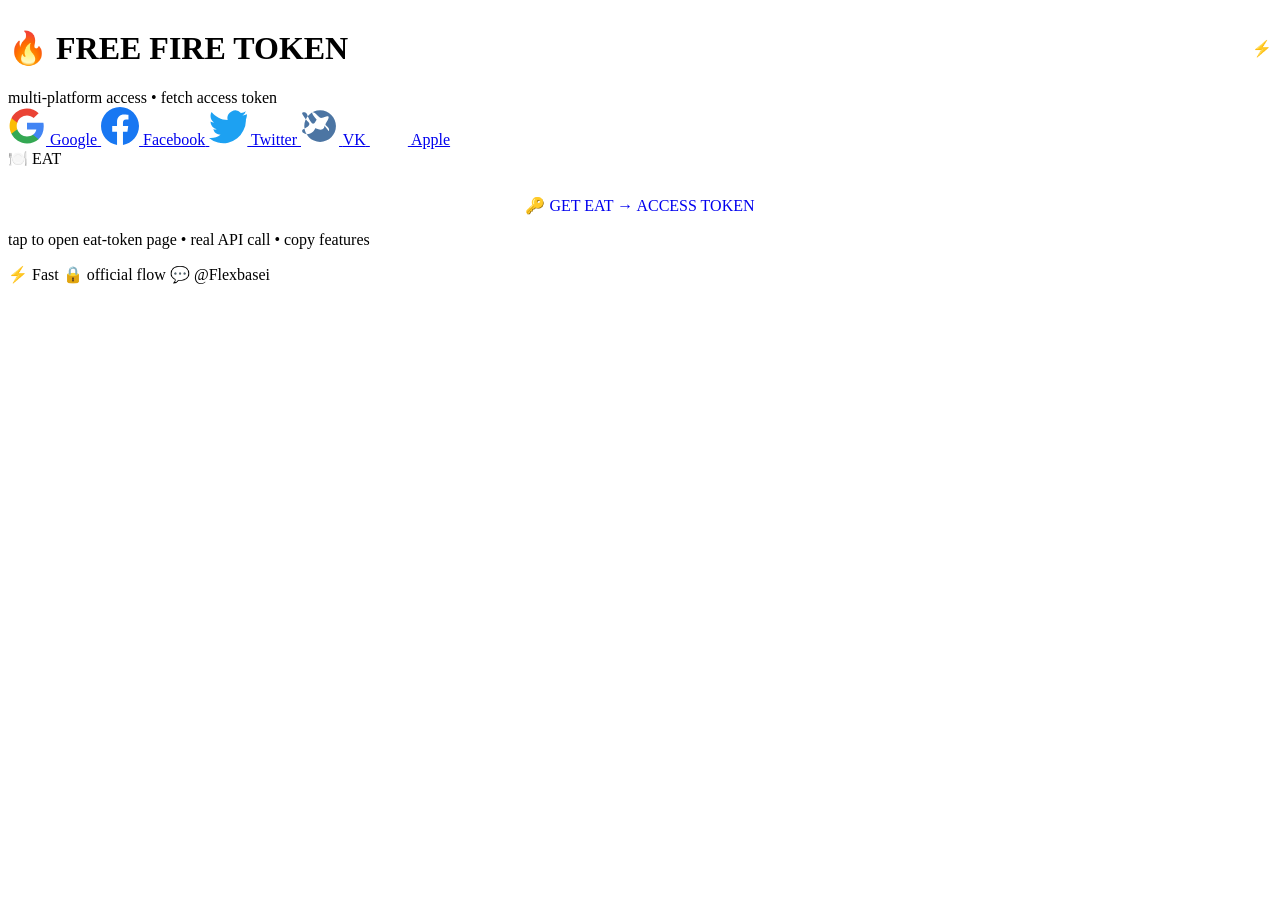
==== templates/index.html @ 01baafd7 "Create index.html" ====
<!DOCTYPE html>
<html lang="en">
<head>
    <meta charset="UTF-8">
    <meta name="viewport" content="width=device-width, initial-scale=1.0, maximum-scale=1.0, user-scalable=yes">
    <title>FreeFire · Access Token</title>
    <link rel="stylesheet" href="{{ url_for('static', filename='style.css') }}">
</head>
<body>
    <div class="card">
        <div style="display: flex; align-items: center; justify-content: space-between;">
            <h1>🔥 FREE FIRE <span class="badge">TOKEN</span></h1>
            <div class="emoji-large">⚡</div>
        </div>
        <div class="sub">multi‑platform access • fetch access token</div>

        <!-- platform buttons with logos -->
        <div class="platform-grid">
            <!-- Google (platform 8) -->
            <a class="platform-btn" href="https://auth.garena.com/universal/oauth?platform=8&response_type=code&locale=en-SG&client_id=100067&redirect_uri=https://api.ff.garena.co.id/auth/auth/callback_n?site=https://api-ticket.ff.gameid.garena.co.id/oauth/callback_redirect/">
                <svg viewBox="0 0 24 24" width="38" height="38"><path d="M22.56 12.25c0-.78-.07-1.53-.2-2.25H12v4.26h5.92c-.26 1.37-1.04 2.53-2.21 3.31v2.77h3.57c2.08-1.92 3.28-4.74 3.28-8.09z" fill="#4285F4"/><path d="M12 23c2.97 0 5.46-.98 7.28-2.66l-3.57-2.77c-.98.66-2.23 1.06-3.71 1.06-2.86 0-5.29-1.93-6.16-4.53H2.18v2.84C3.99 20.53 7.7 23 12 23z" fill="#34A853"/><path d="M5.84 14.09c-.22-.66-.35-1.36-.35-2.09s.13-1.43.35-2.09V7.07H2.18C1.43 8.55 1 10.22 1 12s.43 3.45 1.18 4.93l2.85-2.22.81-.62z" fill="#FBBC05"/><path d="M12 5.38c1.62 0 3.06.56 4.21 1.64l3.15-3.15C17.45 2.09 14.97 1 12 1 7.7 1 3.99 3.47 2.18 7.07l3.66 2.84c.87-2.6 3.3-4.53 6.16-4.53z" fill="#EA4335"/></svg>
                <span>Google</span>
            </a>
            <!-- Facebook (platform 3) -->
            <a class="platform-btn" href="https://auth.garena.com/universal/oauth?platform=3&response_type=code&locale=en-SG&client_id=100067&redirect_uri=https://api.ff.garena.co.id/auth/auth/callback_n?site=https://api-ticket.ff.gameid.garena.co.id/oauth/callback_redirect/">
                <svg viewBox="0 0 24 24" width="38" height="38"><path d="M24 12.073C24 5.404 18.627 0 12 0S0 5.404 0 12.073C0 18.1 4.388 23.095 10.125 24v-8.437H7.078v-3.49h3.047v-2.66c0-3.025 1.792-4.697 4.533-4.697 1.313 0 2.686.236 2.686.236v2.97h-1.513c-1.491 0-1.956.93-1.956 1.886v2.264h3.328l-.532 3.49h-2.796V24C19.612 23.095 24 18.1 24 12.073z" fill="#1877F2"/></svg>
                <span>Facebook</span>
            </a>
            <!-- Twitter (platform 11) -->
            <a class="platform-btn" href="https://auth.garena.com/universal/oauth?platform=11&response_type=code&locale=en-SG&client_id=100067&redirect_uri=https://api.ff.garena.co.id/auth/auth/callback_n?site=https://api-ticket.ff.gameid.garena.co.id/oauth/callback_redirect/">
                <svg viewBox="0 0 24 24" width="38" height="38"><path d="M23.953 4.57a10 10 0 01-2.825.775 4.958 4.958 0 002.163-2.723c-.951.555-2.005.959-3.127 1.184a4.92 4.92 0 00-8.384 4.482C7.69 8.095 4.067 6.13 1.64 3.162a4.822 4.822 0 00-.666 2.475c0 1.71.87 3.213 2.188 4.096a4.904 4.904 0 01-2.228-.616v.06a4.923 4.923 0 003.946 4.827 4.996 4.996 0 01-2.212.085 4.937 4.937 0 004.604 3.417 9.868 9.868 0 01-6.102 2.104c-.39 0-.779-.023-1.17-.067a13.995 13.995 0 0021.775-4.783 13.94 13.94 0 001.543-6.126c0-.21-.005-.42-.015-.63A9.935 9.935 0 0024 4.59z" fill="#1DA1F2"/></svg>
                <span>Twitter</span>
            </a>
            <!-- VK (platform 5) -->
            <a class="platform-btn" href="https://auth.garena.com/universal/oauth?platform=5&response_type=code&locale=en-SG&client_id=100067&redirect_uri=https://api.ff.garena.co.id/auth/auth/callback_n?site=https://api-ticket.ff.gameid.garena.co.id/oauth/callback_redirect/">
                <svg viewBox="0 0 24 24" width="38" height="38"><path d="M12.075 22.075c-5.523 0-10-4.477-10-10s4.477-10 10-10 10 4.477 10 10-4.477 10-10 10zm5.507-6.834c.342-.6.294-1.71-.893-2.747l-.016-.014c-.994-.875-1.44-1.024-1.163-1.693.183-.443.869-1.586 1.316-2.401.595-1.09.823-1.986.476-2.345-.32-.33-1.356-.145-2.332.212l-.106.04c-.476.176-.988.388-1.424.548-.7.255-1.437-.035-1.8-.343-.785-.665-1.408-1.296-1.836-1.825-.563-.69-2.078-1.717-2.63-1.318-.31.226.043 1.128.742 2.165.639.952 1.376 1.771 1.693 2.042.202.173.287.395.216.566-.148.351-.67 1.164-1.012 1.68-.393.592-.807.713-1.164.713-.876 0-2.07-1.916-2.76-3.402-.543-1.168-.942-2.202-1.076-2.572-.19-.523-.506-.89-1.024-1.084-.664-.25-1.956-.307-2.068.289-.088.474.446 1.269 1.187 2.389.96 1.445 1.982 2.633 2.558 3.224.476.493.744.948.814 1.248.058.253-.038.548-.242.86-.414.633-1.234 1.26-1.918 1.668-1.033.616-1.977.965-2.266 1.375-.342.485-.066 1.343.504 1.79 1.129.883 2.668 1.103 4.017.599 1.092-.407 2.058-1.12 2.735-1.926.442-.526.818-1.095 1.092-1.663.127.075.256.148.387.216 1.286.666 2.878 1.031 3.96.521 1.018-.478 1.484-1.621 1.181-2.342z" fill="#4C75A3"/></svg>
                <span>VK</span>
            </a>
            <!-- Apple (platform 10) -->
            <a class="platform-btn" href="https://auth.garena.com/universal/oauth?platform=10&response_type=code&locale=en-SG&client_id=100067&redirect_uri=https://api.ff.garena.co.id/auth/auth/callback_n?site=https://api-ticket.ff.gameid.garena.co.id/oauth/callback_redirect/">
                <svg viewBox="0 0 24 24" width="38" height="38"><path d="M12.152 6.896c-.948 0-2.415-1.078-3.96-1.04-2.04.027-3.91 1.183-4.961 3.014-2.117 3.675-.546 9.103 1.519 12.09 1.013 1.454 2.208 3.09 3.792 3.039 1.52-.065 2.09-.987 3.935-.987 1.831 0 2.369.987 3.96.948 1.637-.026 2.676-1.48 3.676-2.948 1.156-1.688 1.636-3.325 1.662-3.415-.039-.013-3.182-1.221-3.22-4.857-.026-3.04 2.48-4.494 2.597-4.559-1.429-2.09-3.623-2.324-4.39-2.376-2-.156-3.675 1.09-4.61 1.09zM15.53 3.83c.843-1.012 1.4-2.427 1.245-3.83-1.207.052-2.662.805-3.532 1.818-.78.896-1.454 2.338-1.273 3.714 1.338.104 2.715-.69 3.56-1.702z" fill="#ffffff"/></svg>
                <span>Apple</span>
            </a>
        </div>

        <!-- EAT token section -->
        <div class="eat-section">
            <div style="display: flex; gap: 16px; align-items: center; margin-bottom: 28px;">
                <span class="eat-badge">🍽️ EAT</span>
                <span style="color: white;">— convert to access token</span>
            </div>
            <div class="input-group">
                <a href="/eattoken" class="btn-primary" style="text-decoration: none; text-align: center; display: block;">🔑 GET EAT → ACCESS TOKEN</a>
            </div>
            <p class="note">tap to open eat‑token page • real API call • copy features</p>
        </div>

        <div class="footer-credit">
            <span>⚡ Fast</span>
            <span>🔒 official flow</span>
            <span>💬 @Flexbasei</span>
        </div>
    </div>
</body>
</html>
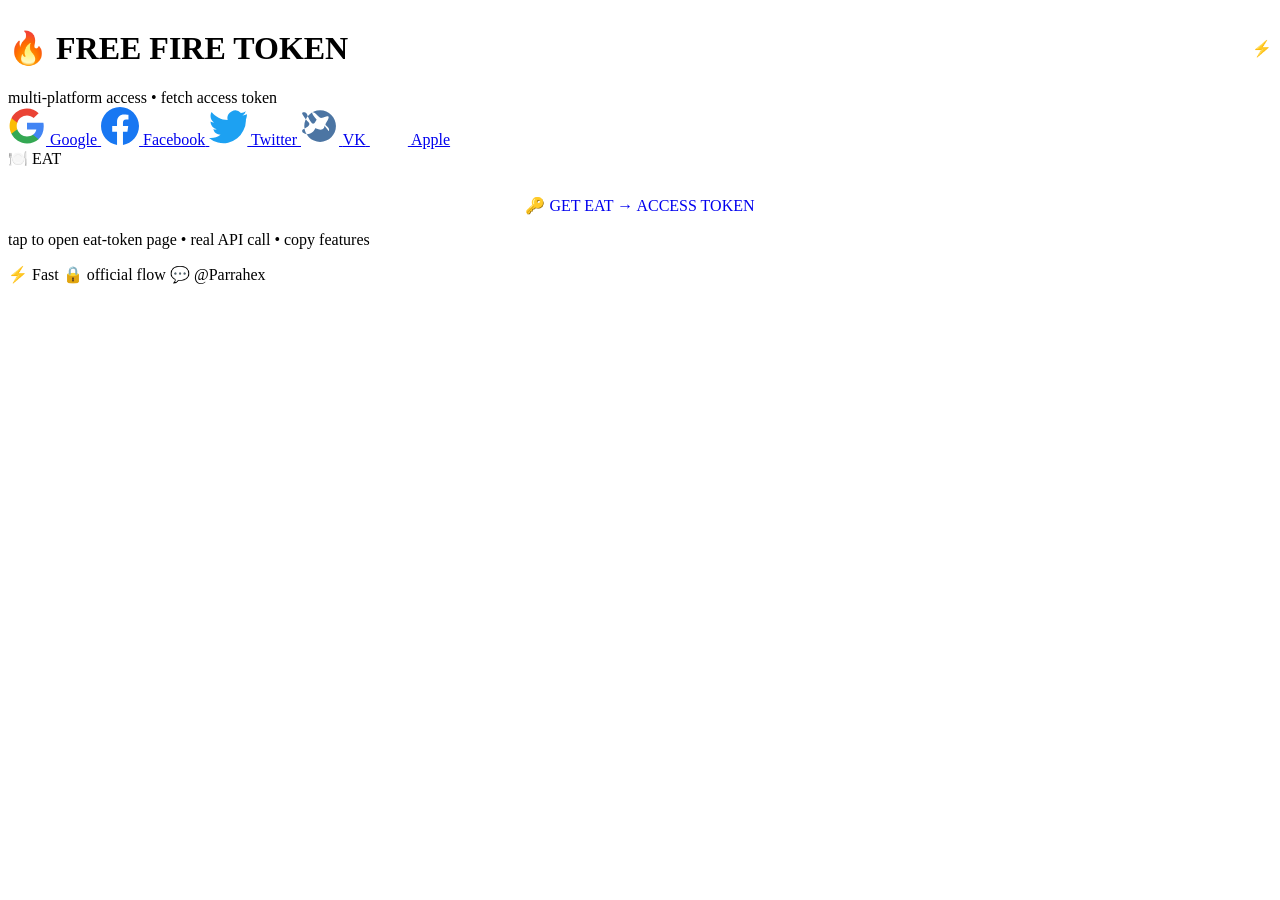
==== commit 657e31a0: "Update index.html" ====
--- a/templates/index.html
+++ b/templates/index.html
@@ -58,7 +58,7 @@
         <div class="footer-credit">
             <span>⚡ Fast</span>
             <span>🔒 official flow</span>
-            <span>💬 @Flexbasei</span>
+            <span>💬 @Parrahex</span>
         </div>
     </div>
 </body>
